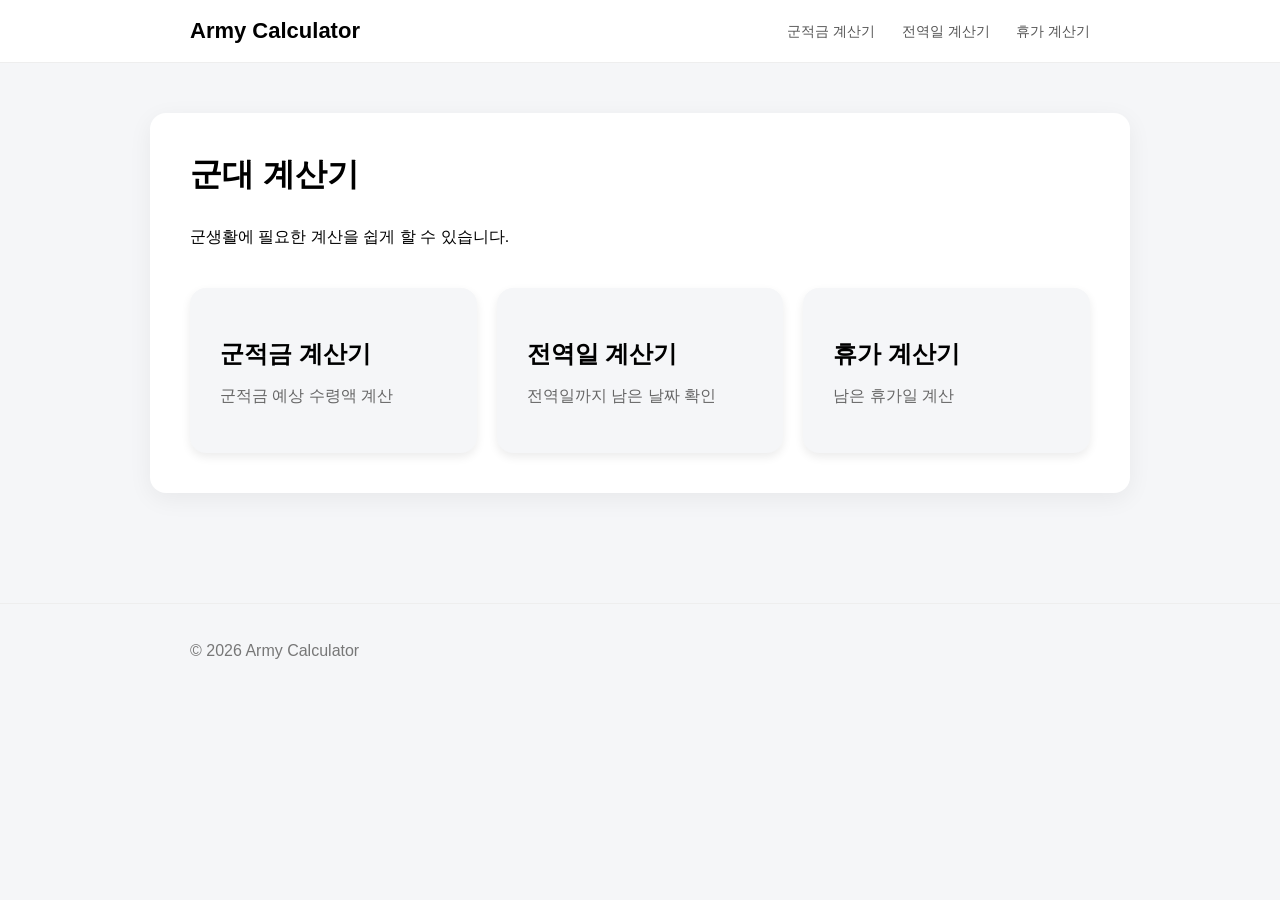
==== index.html @ 8e9d23d5 "Initial commit Created from https://vercel.com/new" ====
<!DOCTYPE html>
<html>
<head>
  <title>Army Calculator</title>
  <link rel="stylesheet" href="style.css">
</head>

<body>

<header>
  <div class="container">

    <div class="logo">
      Army Calculator
    </div>

    <nav class="menu">
      <a href="saving.html">군적금 계산기</a>
      <a href="discharge.html">전역일 계산기</a>
      <a href="#">휴가 계산기</a>
    </nav>

  </div>
</header>


<main>
  <div class="container">

    <h1>군대 계산기</h1>
    <p>군생활에 필요한 계산을 쉽게 할 수 있습니다.</p>

    <div class="card-section">

      <a href="saving.html" class="card">
        <h2>군적금 계산기</h2>
        <p>군적금 예상 수령액 계산</p>
      </a>

      <a href="discharge.html" class="card">
        <h2>전역일 계산기</h2>
        <p>전역일까지 남은 날짜 확인</p>
      </a>

      <a href="vacation.html" class="card">
        <h2>휴가 계산기</h2>
        <p>남은 휴가일 계산</p>
      </a>

    </div>

  </div>
</main>


<footer>
  <div class="container">
    © 2026 Army Calculator
  </div>
</footer>

<script src="script.js"></script>

</body>
</html>
---- style.css ----
body{
  margin:0;
  font-family: -apple-system, BlinkMacSystemFont, "Segoe UI", Roboto, "Helvetica Neue", Arial, sans-serif;
  background:#f5f6f8;
}

/* 상단 바 */
header{
  background:white;
  border-bottom:1px solid #eee;
}

.container{
  max-width:900px;
  margin:auto;
  padding:18px;
  display:flex;
  align-items:center;
  justify-content:space-between;
}

/* 로고 */
.logo{
  text-decoration:none;
  color:black;
  font-size:22px;
  font-weight:700;
}

/* 메뉴 */
.menu a{
  margin-left:22px;
  text-decoration:none;
  color:#555;
  font-size:14px;
}

.menu a:hover{
  color:#3182f6;
}

/* 메인 영역 */
main{
  padding:50px 20px;
}

/* 계산기 카드 */
main .container{
  background:white;
  padding:40px;
  border-radius:16px;
  box-shadow:0 6px 25px rgba(0,0,0,0.06);
  display:block;
}

/* 제목 */
h1{
  margin-top:0;
  margin-bottom:30px;
  font-weight: 600; /* 강조된 굵기 */
}

h2{
    font-weight: 600;
}

/* 라디오 버튼 영역 */
label {
  margin-right: 15px;
  font-size: 16px;
  display: inline-block;
  align-items:center;
  font-weight:500;
  margin-bottom: 15px; /* 아래 간격 */
  cursor:pointer;
}

/* 날짜 입력 */
input[type="text"],
input[type="date"] {
  display: block;
  width: 50%;
  height:30px;
  padding: 10px;
  border-radius: 8px;
  border: 1px solid #ddd;
  font-size: 16px;
  margin-bottom: 20px; /* <- 여백 */
}

/* 버튼 */
button{
  margin-top:25px;
  padding:14px 20px;
  border:none;
  border-radius:10px;
  background:#3182f6;
  color:white;
  font-size:15px;
  font-weight:600;
  font-family: 'Inter', sans-serif;
  cursor:pointer;
}

button:hover{
  background:#1b64da;
}

/* 결과 */
#result{
  margin-top:30px;
  color:#3182f6;
  font-weight:700;
}

/* 푸터 */
footer{
  border-top:1px solid #eee;
  margin-top:60px;
  padding:20px;
  text-align:center;
  color:#777;
}

section{
  margin-bottom:25px;
}

.flatpickr-calendar {
  border-radius: 12px;
  box-shadow: 0 10px 30px rgba(0,0,0,0.1);
}

/* 결과 카드 */

.result-card{
  margin-top:35px;
  border-radius:16px;
  background:white;
  box-shadow:0 10px 35px rgba(0,0,0,0.07);
  display:flex;
  overflow:hidden;
  animation:fadeUp 0.45s ease;
}

/* 왼쪽 군종 컬러 */

.result-color-bar{
  width:6px;
  background:#3182f6;
}

/* 카드 내용 */

.result-content{
  padding:30px;
  flex:1;
}

/* 결과 줄 */

.result-row{
  display:flex;
  justify-content:space-between;
  padding:12px 0;
  font-size:15px;
  border-bottom:1px solid #f2f2f2;
}

.result-row:last-child{
  border:none;
}

.result-row span{
  color:#666;
}

.result-row b{
  font-weight:600;
}

.highlight b{
  font-size:18px;
}

/* 진행률 */

.progress-box{
  margin-top:22px;
}

.progress-bar{
  height:10px;
  background:#eee;
  border-radius:10px;
  overflow:hidden;
}

#progressFill{
  width:0%;
  height:100%;
  background:#3182f6;
  transition:width 1s ease;
}

#progressText{
  margin-top:8px;
  font-size:14px;
  color:#666;
}

/* 등장 애니메이션 */

@keyframes fadeUp{
  from{
    opacity:0;
    transform:translateY(10px);
  }
  to{
    opacity:1;
    transform:translateY(0);
  }
}

/*index.html*/
.card-section{
  margin-top:40px;
  display:grid;
  grid-template-columns:repeat(auto-fit,minmax(250px,1fr));
  gap:20px;
}

.card{
  display:block;
  background:#f5f6f8;
  padding:30px;
  border-radius:16px;
  text-decoration:none;
  color:black;
  box-shadow:0 4px 10px rgba(0,0,0,0.08);
  transition:all 0.2s ease;
}

.card:hover{
  transform:translateY(-5px);
  box-shadow:0 10px 20px rgba(0,0,0,0.12);
}

.card h2{
  margin-bottom:10px;
}

.card p{
  color:#666;
}

/*saving.html*/
/* 금액 입력 */

.deposit-box{
  position:relative;
  margin-bottom:20px;
}

.deposit-box input{
  width:100%;
  padding:16px;
  font-size:22px;
  font-weight:600;
  border-radius:12px;
  border:1px solid #ddd;
  box-sizing:border-box;
}

.deposit-box input:focus{
  outline:none;
  border-color:#3182f6;
}

.won{
  position:absolute;
  right:15px;
  top:40%;
  transform:translateY(-50%);
  color:#666;
  font-size: 20px;
}

/* number 화살표 제거 */

input[type=number]::-webkit-inner-spin-button,
input[type=number]::-webkit-outer-spin-button{
  -webkit-appearance:none;
  margin:0;
}

input[type=number]{
  -moz-appearance:textfield;
}

/* 슬라이더 */

input[type=range]{
  width:100%;
  margin-top:10px;
}

/* 숫자 입력 */

#deposit{
  width:100%;
  font-size:22px;
  font-weight:600;
  padding:12px;
  border-radius:10px;
  border:1px solid #ddd;
  margin-bottom:15px;
}

/* 슬라이더 */

#depositSlider{
  width:100%;
  margin-top:10px;
}

/* 눈금 */

.slider-scale{
  display:flex;
  justify-content:space-between;
  font-size:13px;
  color:#777;
  margin-top:6px;
}

/* 만기 수령액 강조 */

.result-row.total{
  font-size:18px;
  font-weight:700;
  background:#f7f9ff;
  border-radius:10px;
  padding:14px 12px;
  margin-top:10px;
}

.result-row.total b{
  font-size:22px;
  color:#3182f6;
}
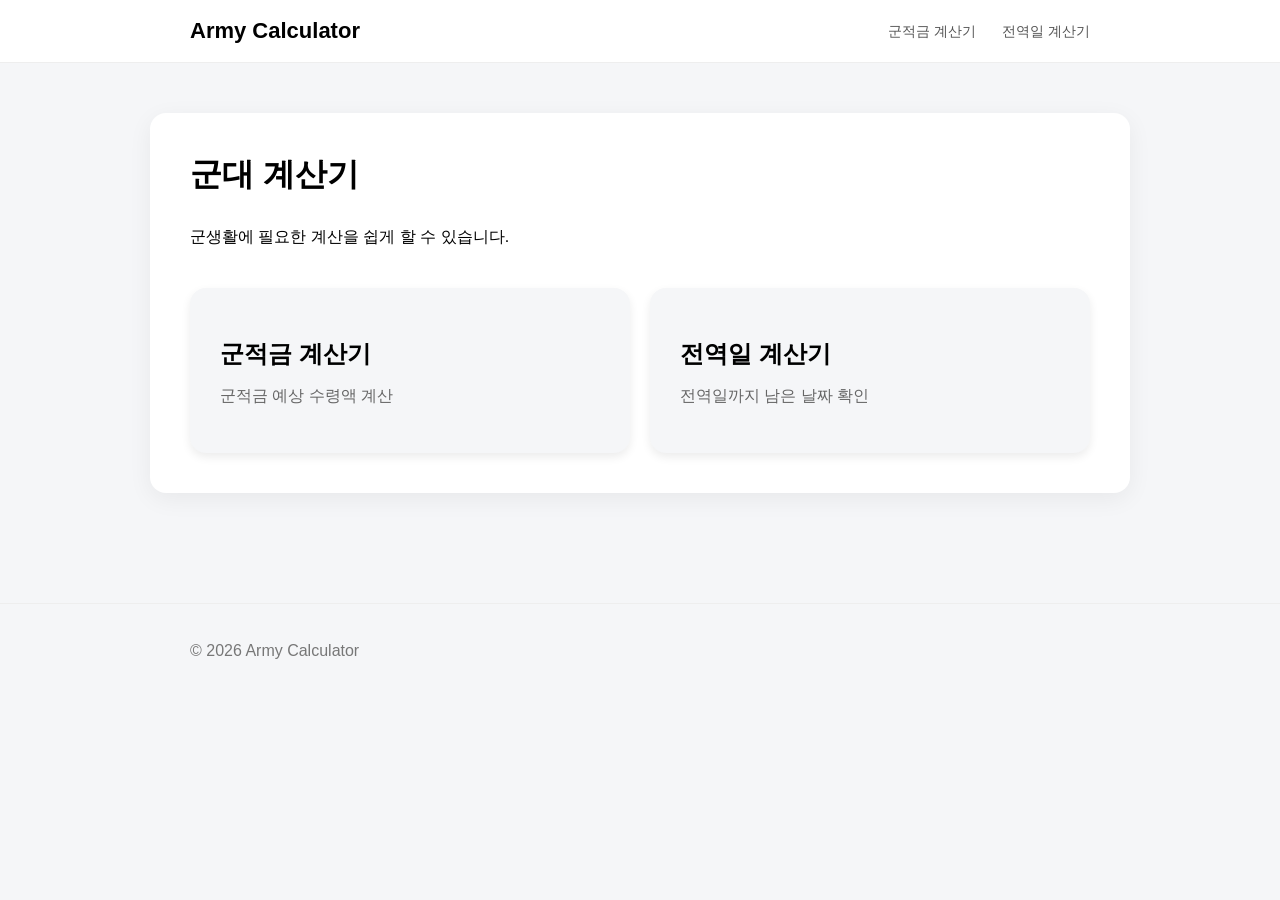
==== commit 5bd9d11f: "Commit3" ====
--- a/index.html
+++ b/index.html
@@ -1,7 +1,8 @@
 <!DOCTYPE html>
 <html>
 <head>
-  <title>Army Calculator</title>
+  <title>군적금 계산기 | 전역일 계산기</title>
+  <meta name="description" content="군인들을 위한 계산기입니다. 군적금, 전역일 등을 계산해볼 수 있습니다.">
   <link rel="stylesheet" href="style.css">
 </head>
 
@@ -10,14 +11,13 @@
 <header>
   <div class="container">
 
-    <div class="logo">
-      Army Calculator
-    </div>
+    <a href="index.html" class="logo">
+        Army Calculator
+    </a>
 
     <nav class="menu">
       <a href="saving.html">군적금 계산기</a>
       <a href="discharge.html">전역일 계산기</a>
-      <a href="#">휴가 계산기</a>
     </nav>
 
   </div>
@@ -42,11 +42,6 @@
         <p>전역일까지 남은 날짜 확인</p>
       </a>
 
-      <a href="vacation.html" class="card">
-        <h2>휴가 계산기</h2>
-        <p>남은 휴가일 계산</p>
-      </a>
-
     </div>
 
   </div>
